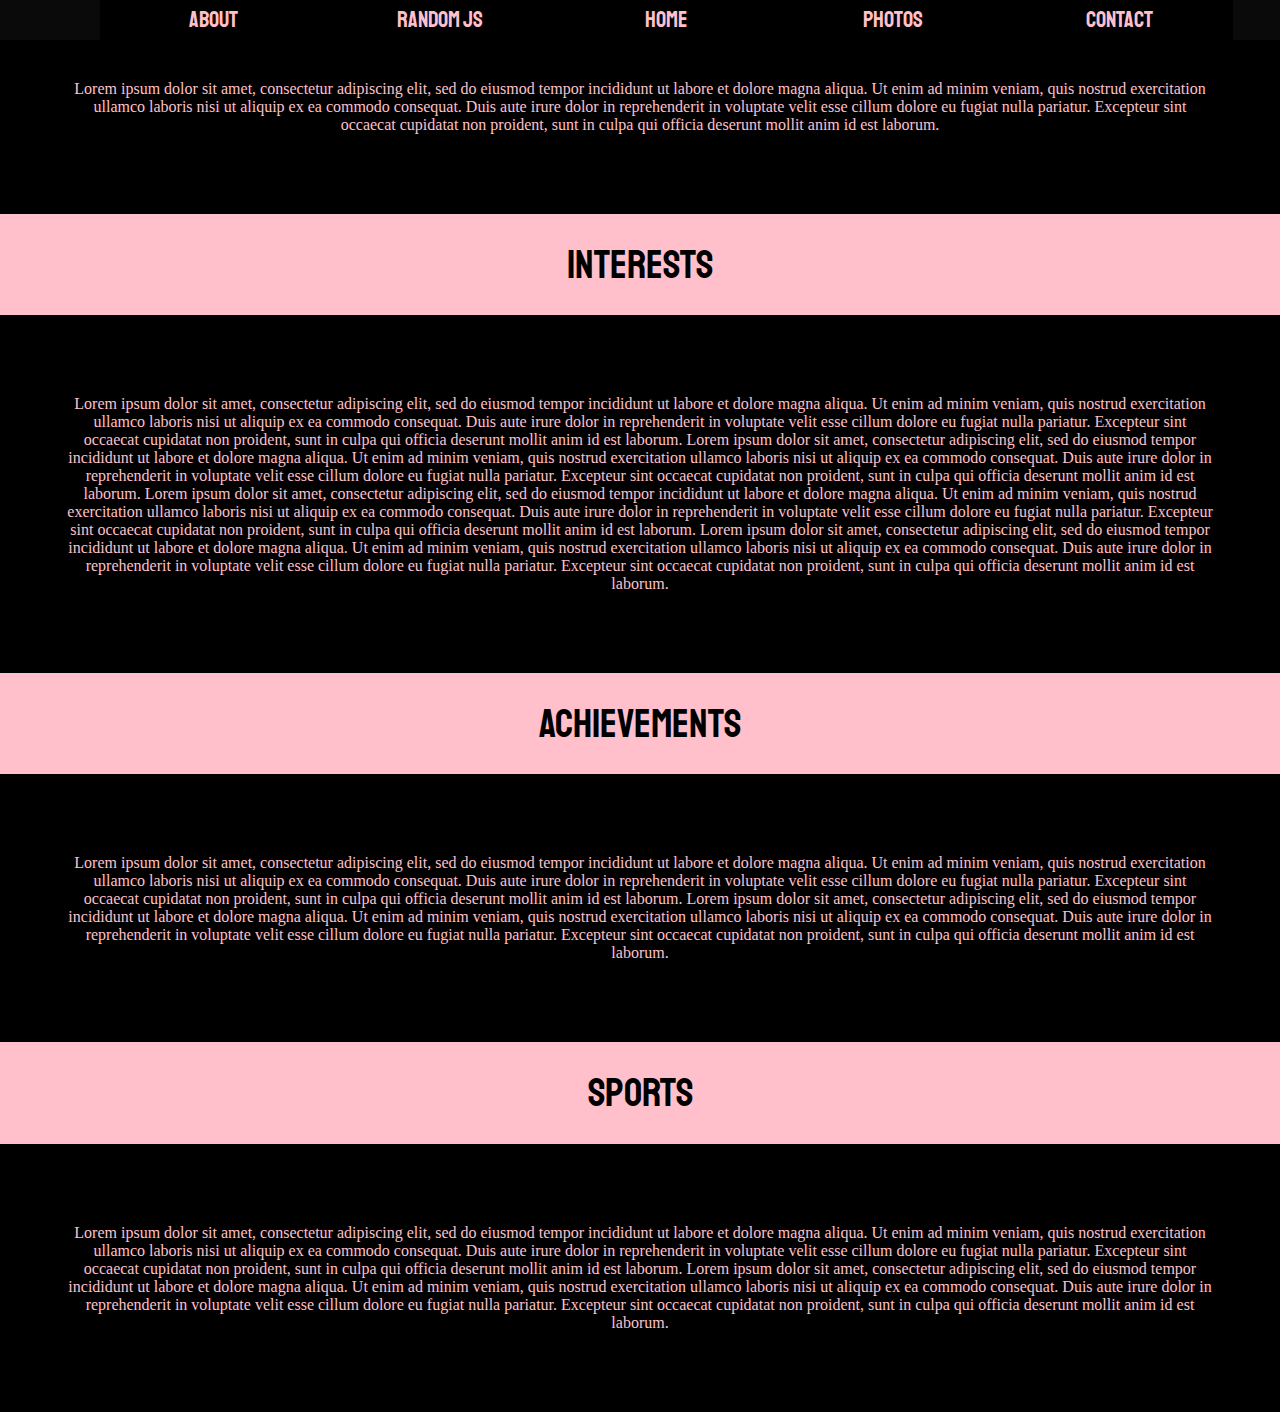
==== aboutme.html @ d181a717 "Added basic about me and made js file" ====
<!DOCTYPE html>
<html lang="en">
<head>
    <title>SHOURJA MUKHERJEE</title>
    <meta charset="UTF-8">
    <meta name="viewport" content="width=device-width, initial-scale=1.0">
    <meta http-equiv="X-UA-Compatible" content="ie=edge">
    <link rel="stylesheet" href="style.css"></link>
    <link href="https://fonts.googleapis.com/css?family=Staatliches" rel="stylesheet">
</head>

<body class="body_about">
	<div id="scrlto"></div>
	<div class="nav">
		<ul>
			<li><a href="aboutme.html">About</a></li>
			<li><a href="#ach">Random JS</a></li>
			<li><a href="#scrlto">Home</a></li>
			<li><a href="images.html">Photos</a></li>
            <li><a href="contact.html">Contact</a></li>
		</ul>
	</div>

    <div class="content_about">
        <p>
            Lorem ipsum dolor sit amet, consectetur adipiscing elit, sed do eiusmod tempor incididunt ut labore et dolore magna aliqua. Ut enim ad minim veniam, quis nostrud exercitation ullamco laboris nisi ut aliquip ex ea commodo consequat. Duis aute irure dolor in reprehenderit in voluptate velit esse cillum dolore eu fugiat nulla pariatur. Excepteur sint occaecat cupidatat non proident, sunt in culpa qui officia deserunt mollit anim id est laborum.
        </p>
    </div>
    <div class="headings"> Interests </div>
    <div class="content_about">
        <p>
            Lorem ipsum dolor sit amet, consectetur adipiscing elit, sed do eiusmod tempor incididunt ut labore et dolore magna aliqua. Ut enim ad minim veniam, quis nostrud exercitation ullamco laboris nisi ut aliquip ex ea commodo consequat. Duis aute irure dolor in reprehenderit in voluptate velit esse cillum dolore eu fugiat nulla pariatur. Excepteur sint occaecat cupidatat non proident, sunt in culpa qui officia deserunt mollit anim id est laborum.
            Lorem ipsum dolor sit amet, consectetur adipiscing elit, sed do eiusmod tempor incididunt ut labore et dolore magna aliqua. Ut enim ad minim veniam, quis nostrud exercitation ullamco laboris nisi ut aliquip ex ea commodo consequat. Duis aute irure dolor in reprehenderit in voluptate velit esse cillum dolore eu fugiat nulla pariatur. Excepteur sint occaecat cupidatat non proident, sunt in culpa qui officia deserunt mollit anim id est laborum.
            Lorem ipsum dolor sit amet, consectetur adipiscing elit, sed do eiusmod tempor incididunt ut labore et dolore magna aliqua. Ut enim ad minim veniam, quis nostrud exercitation ullamco laboris nisi ut aliquip ex ea commodo consequat. Duis aute irure dolor in reprehenderit in voluptate velit esse cillum dolore eu fugiat nulla pariatur. Excepteur sint occaecat cupidatat non proident, sunt in culpa qui officia deserunt mollit anim id est laborum.
            Lorem ipsum dolor sit amet, consectetur adipiscing elit, sed do eiusmod tempor incididunt ut labore et dolore magna aliqua. Ut enim ad minim veniam, quis nostrud exercitation ullamco laboris nisi ut aliquip ex ea commodo consequat. Duis aute irure dolor in reprehenderit in voluptate velit esse cillum dolore eu fugiat nulla pariatur. Excepteur sint occaecat cupidatat non proident, sunt in culpa qui officia deserunt mollit anim id est laborum.

        </p>
    </div>
    <div class="headings"> Achievements </div>
    <div class="content_about">
        <p>
            Lorem ipsum dolor sit amet, consectetur adipiscing elit, sed do eiusmod tempor incididunt ut labore et dolore magna aliqua. Ut enim ad minim veniam, quis nostrud exercitation ullamco laboris nisi ut aliquip ex ea commodo consequat. Duis aute irure dolor in reprehenderit in voluptate velit esse cillum dolore eu fugiat nulla pariatur. Excepteur sint occaecat cupidatat non proident, sunt in culpa qui officia deserunt mollit anim id est laborum.
            Lorem ipsum dolor sit amet, consectetur adipiscing elit, sed do eiusmod tempor incididunt ut labore et dolore magna aliqua. Ut enim ad minim veniam, quis nostrud exercitation ullamco laboris nisi ut aliquip ex ea commodo consequat. Duis aute irure dolor in reprehenderit in voluptate velit esse cillum dolore eu fugiat nulla pariatur. Excepteur sint occaecat cupidatat non proident, sunt in culpa qui officia deserunt mollit anim id est laborum.
        </p>
    </div>
    <div class="headings"> Sports </div>
    <div class="content_about">
        <p>
            Lorem ipsum dolor sit amet, consectetur adipiscing elit, sed do eiusmod tempor incididunt ut labore et dolore magna aliqua. Ut enim ad minim veniam, quis nostrud exercitation ullamco laboris nisi ut aliquip ex ea commodo consequat. Duis aute irure dolor in reprehenderit in voluptate velit esse cillum dolore eu fugiat nulla pariatur. Excepteur sint occaecat cupidatat non proident, sunt in culpa qui officia deserunt mollit anim id est laborum.
            Lorem ipsum dolor sit amet, consectetur adipiscing elit, sed do eiusmod tempor incididunt ut labore et dolore magna aliqua. Ut enim ad minim veniam, quis nostrud exercitation ullamco laboris nisi ut aliquip ex ea commodo consequat. Duis aute irure dolor in reprehenderit in voluptate velit esse cillum dolore eu fugiat nulla pariatur. Excepteur sint occaecat cupidatat non proident, sunt in culpa qui officia deserunt mollit anim id est laborum.
        </p>
    </div>

</body>
</html>
---- style.css ----
.headings{
	font-size: 40px;
	padding-left: 20%;
	padding-right: 20%;
	padding-top:2%;
	padding-bottom: 2%;
	text-align: center;
}
.content {
	font-size: 1.2em;
	padding: 3vh;
	color: black;
	text-align: justify;
}

.content a {
	text-decoration: none;
	color: pink;
}

.content_about {
	font-size: =1.2em;
	font-family: cursive;
	padding: 5%;
	color:pink;
	background-color: black;
	text-align: center;
}

td{
    padding-right: 5vw;
    padding-bottom: 4vw;
}

.hover :hover{
    filter: invert(1);
}

.icons{
    position: absolute;
    top:45%;
    left: 28%;
}

.icons img {
	max-height: 100%;
	height: 100px;
	width: 100px;
	border-radius: 50%;
	border-width: 20px;
	border-color: rgba(200, 200, 200, 1);
    flex-wrap: wrap;
}
.tv {
    position: relative;
    width: 20%;
    height: auto;
    margin: 20px 0;
    background: black;
    border-radius: 50% / 10%;
    color: white;
    text-align: center;
    text-indent: .1em;
}
.tv:before {
    content: '';
    position: absolute;
    top: 10%;
    bottom: 10%;
    right: -5%;
    left: -5%;
    background: inherit;
    border-radius: 5% / 50%;
}

.zoom {
    background-color: none;
    transition: transform .1s;
    width: 10px;
    height: 100px;
    margin: 0 auto;
}

.zoom:hover {
    transform: scale(1.2); /* (150% zoom - Note: if the zoom is too large, it will go outside of the viewport) */
}

p.text {
    margin-left: auto;
    margin-right: auto;
    width: 50rem;
    font-size: 4rem;
    color: pink;
}

p.text_email {
    margin-left: auto;
    margin-right: auto;
    width: 20rem;
    font-size: 19px;
    color: black;
    font-family: 'Playfair+Display';
}

img.text {
    display: block;
    margin-left: auto;
    margin-right: auto;
    max-width: 100%;
    height: auto;
    padding-top: 200px;
}

body {
    padding: 0;
    margin: 0;
    font-family: 'Staatliches', cursive;
    background-image: url('https://media.giphy.com/media/kMkvWfdwnmHMQ/giphy.gif');
    background-size: 100% 121%;
}

h1 {
    padding-left: 37%;
    padding-right: 37%;
    padding-top: 5%;
    font-size: 70px;
}

.body_contact {
    padding:0;
    margin: 0;
    font-family: 'Yatra One';
    background-image: none;
    background-color: pink;
    background-size: cover;
}

.body_about {
	background-image: none;
	background-color: pink;
	font-family: 'Staatliches', cursive;
	padding: 0;
	margin:0;
}
.vertical-center {
    margin: 0;
    position: absolute;
    top: 50%;
    -ms-transform: translateY(-50%);
    transform: translateY(-50%);
}

.nav {
	z-index: 10;
	position: fixed;
    width: 100%;
	top: 0px;
	background-color:rgba(10, 10, 10, 1);
}

.nav ul {
	padding: 0px;
	margin: 0px;
	list-style-type: none;
	overflow: auto;
    padding-left: 100px;
}

.nav li {
	width: 19.2%; /*fallback*/
	font-size: 1.4em;
	line-height: 1.8em;
	float: left;
	overflow: hidden;
    font-family: 'Staatliches', cursive;
}

.nav a {
	width: 100%;
	text-align: center;
	text-decoration: none;
	display: block;
	color: pink;
	background-color:black;
}

.nav a.act {
	background-color:rgba(30, 30, 30, 1);
}

.nav a:hover {
	background-color: rgb(40,40,40);
}

.nav a:active {
	background-color: rgb(70,70,70);
}
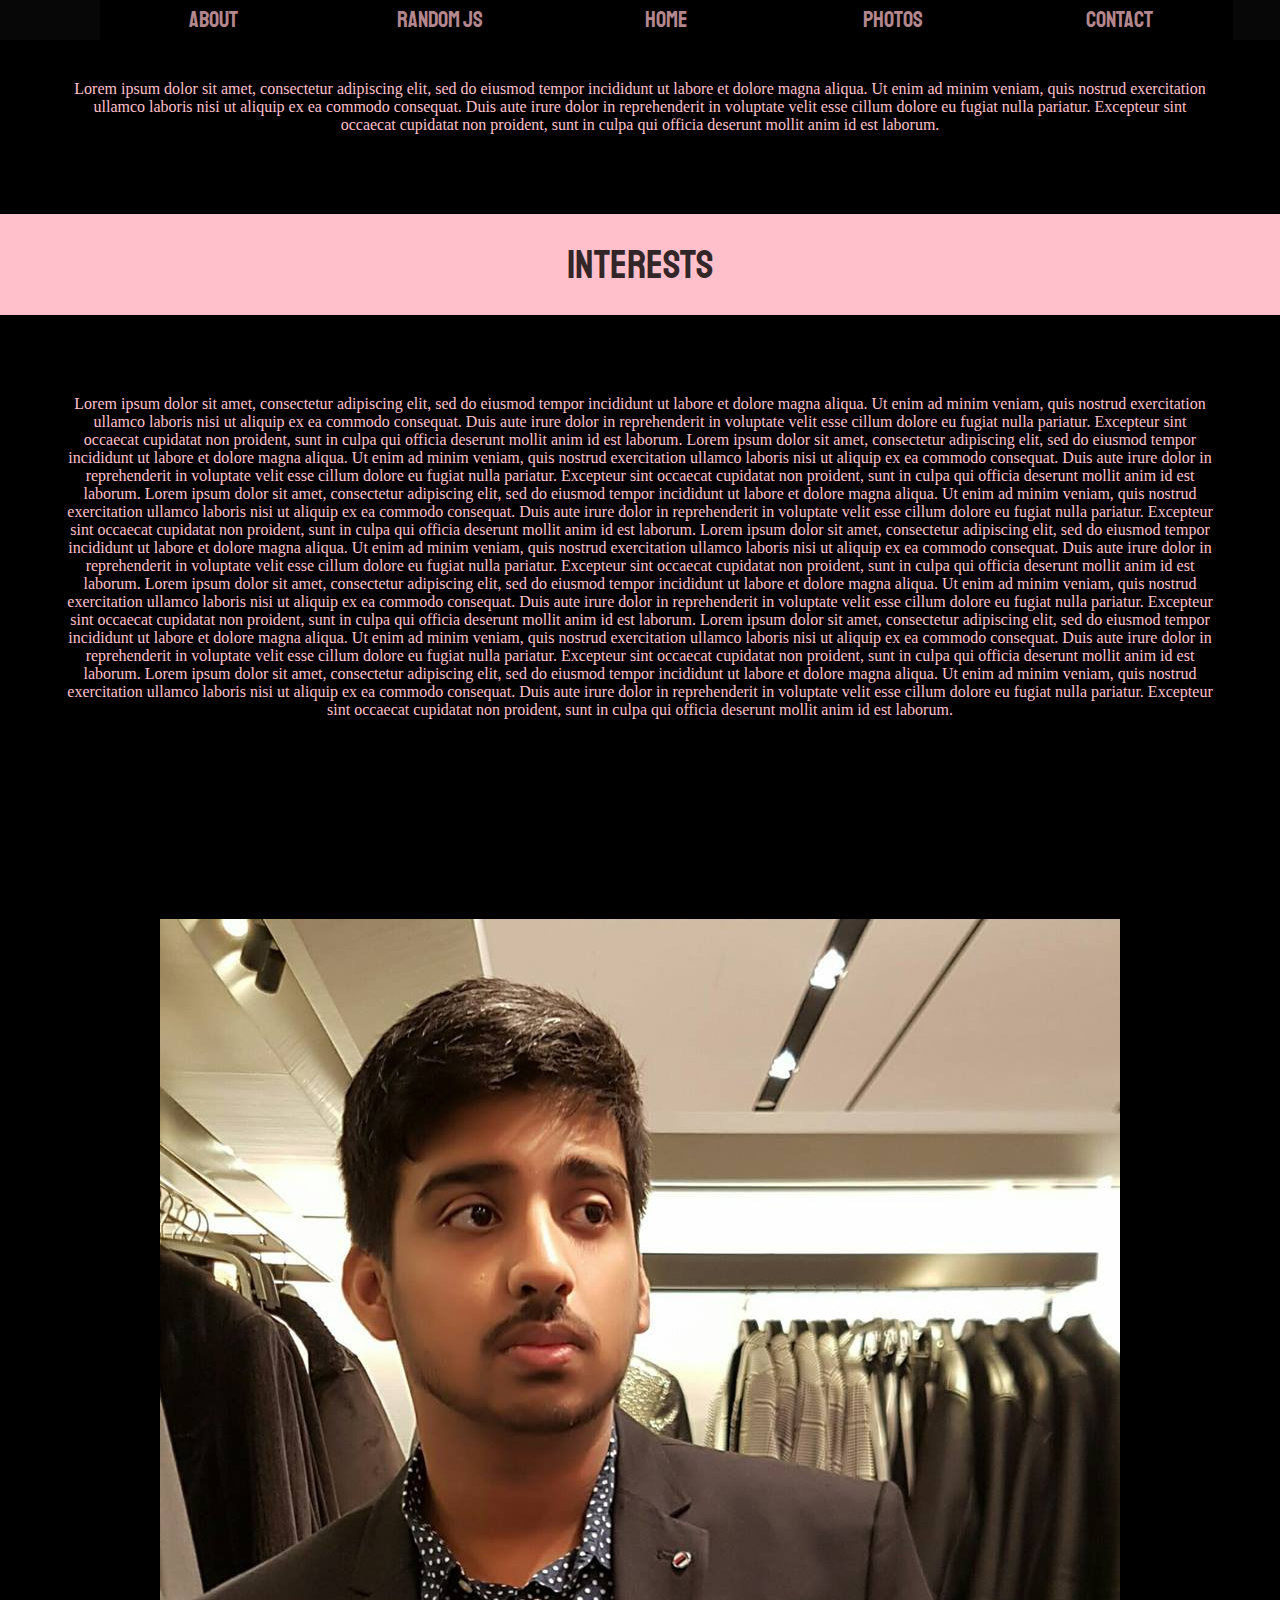
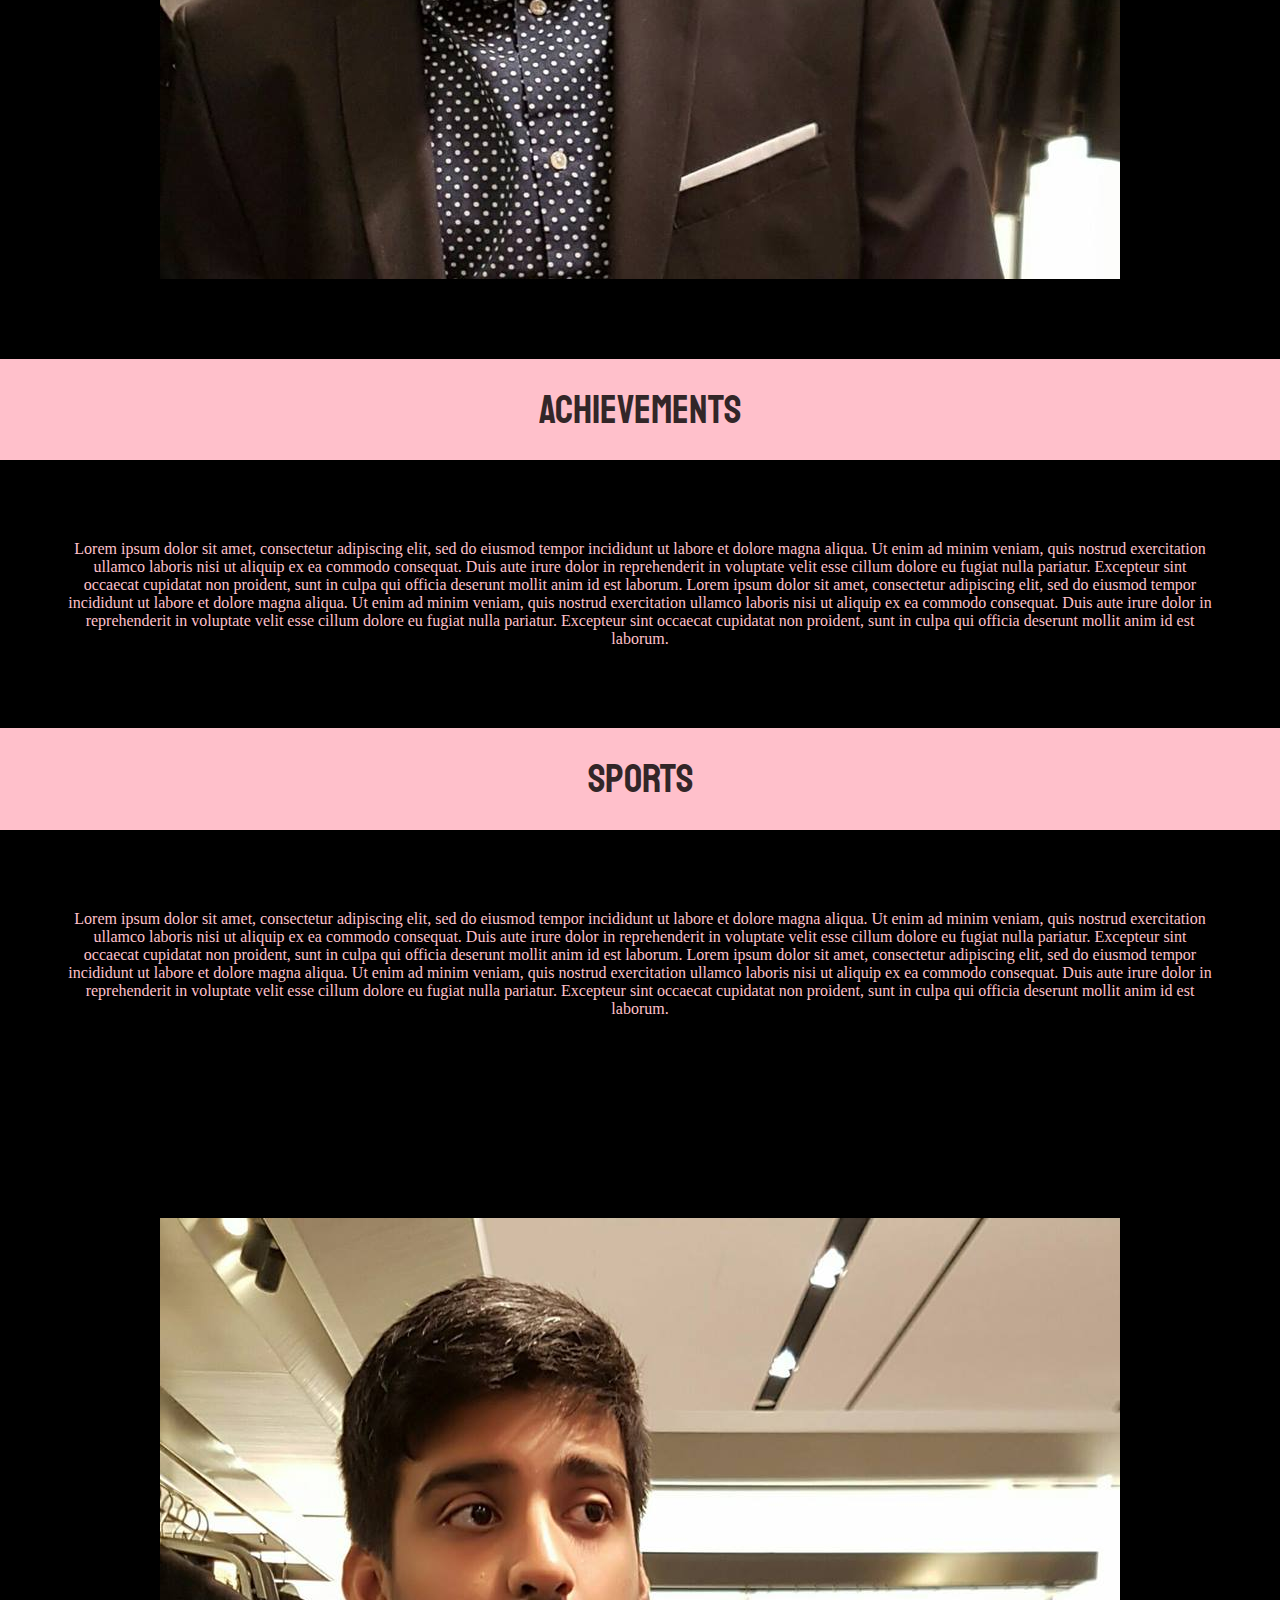
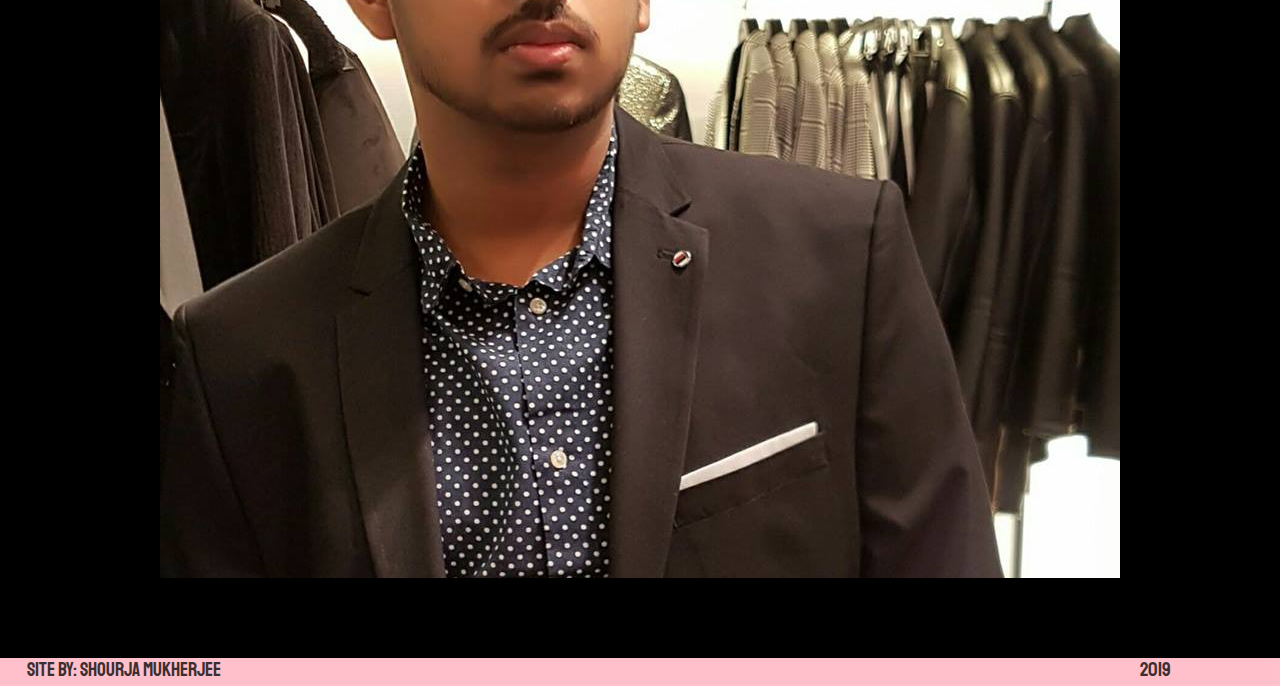
==== commit e9e528fe: "Added footer" ====
--- a/aboutme.html
+++ b/aboutme.html
@@ -7,6 +7,7 @@
     <meta http-equiv="X-UA-Compatible" content="ie=edge">
     <link rel="stylesheet" href="style.css"></link>
     <link href="https://fonts.googleapis.com/css?family=Staatliches" rel="stylesheet">
+    <script src="script.js"></script>
 </head>
 
 <body class="body_about">
@@ -14,8 +15,8 @@
 	<div class="nav">
 		<ul>
 			<li><a href="aboutme.html">About</a></li>
-			<li><a href="#ach">Random JS</a></li>
-			<li><a href="#scrlto">Home</a></li>
+			<li><a href="js.html">Random JS</a></li>
+			<li><a href="index.html">Home</a></li>
 			<li><a href="images.html">Photos</a></li>
             <li><a href="contact.html">Contact</a></li>
 		</ul>
@@ -33,7 +34,10 @@
             Lorem ipsum dolor sit amet, consectetur adipiscing elit, sed do eiusmod tempor incididunt ut labore et dolore magna aliqua. Ut enim ad minim veniam, quis nostrud exercitation ullamco laboris nisi ut aliquip ex ea commodo consequat. Duis aute irure dolor in reprehenderit in voluptate velit esse cillum dolore eu fugiat nulla pariatur. Excepteur sint occaecat cupidatat non proident, sunt in culpa qui officia deserunt mollit anim id est laborum.
             Lorem ipsum dolor sit amet, consectetur adipiscing elit, sed do eiusmod tempor incididunt ut labore et dolore magna aliqua. Ut enim ad minim veniam, quis nostrud exercitation ullamco laboris nisi ut aliquip ex ea commodo consequat. Duis aute irure dolor in reprehenderit in voluptate velit esse cillum dolore eu fugiat nulla pariatur. Excepteur sint occaecat cupidatat non proident, sunt in culpa qui officia deserunt mollit anim id est laborum.
             Lorem ipsum dolor sit amet, consectetur adipiscing elit, sed do eiusmod tempor incididunt ut labore et dolore magna aliqua. Ut enim ad minim veniam, quis nostrud exercitation ullamco laboris nisi ut aliquip ex ea commodo consequat. Duis aute irure dolor in reprehenderit in voluptate velit esse cillum dolore eu fugiat nulla pariatur. Excepteur sint occaecat cupidatat non proident, sunt in culpa qui officia deserunt mollit anim id est laborum.
-
+            Lorem ipsum dolor sit amet, consectetur adipiscing elit, sed do eiusmod tempor incididunt ut labore et dolore magna aliqua. Ut enim ad minim veniam, quis nostrud exercitation ullamco laboris nisi ut aliquip ex ea commodo consequat. Duis aute irure dolor in reprehenderit in voluptate velit esse cillum dolore eu fugiat nulla pariatur. Excepteur sint occaecat cupidatat non proident, sunt in culpa qui officia deserunt mollit anim id est laborum.
+            Lorem ipsum dolor sit amet, consectetur adipiscing elit, sed do eiusmod tempor incididunt ut labore et dolore magna aliqua. Ut enim ad minim veniam, quis nostrud exercitation ullamco laboris nisi ut aliquip ex ea commodo consequat. Duis aute irure dolor in reprehenderit in voluptate velit esse cillum dolore eu fugiat nulla pariatur. Excepteur sint occaecat cupidatat non proident, sunt in culpa qui officia deserunt mollit anim id est laborum.
+            Lorem ipsum dolor sit amet, consectetur adipiscing elit, sed do eiusmod tempor incididunt ut labore et dolore magna aliqua. Ut enim ad minim veniam, quis nostrud exercitation ullamco laboris nisi ut aliquip ex ea commodo consequat. Duis aute irure dolor in reprehenderit in voluptate velit esse cillum dolore eu fugiat nulla pariatur. Excepteur sint occaecat cupidatat non proident, sunt in culpa qui officia deserunt mollit anim id est laborum.
+            <img src="img/facebookDP_n.jpg" class="text" alt="yeet" >
         </p>
     </div>
     <div class="headings"> Achievements </div>
@@ -48,7 +52,17 @@
         <p>
             Lorem ipsum dolor sit amet, consectetur adipiscing elit, sed do eiusmod tempor incididunt ut labore et dolore magna aliqua. Ut enim ad minim veniam, quis nostrud exercitation ullamco laboris nisi ut aliquip ex ea commodo consequat. Duis aute irure dolor in reprehenderit in voluptate velit esse cillum dolore eu fugiat nulla pariatur. Excepteur sint occaecat cupidatat non proident, sunt in culpa qui officia deserunt mollit anim id est laborum.
             Lorem ipsum dolor sit amet, consectetur adipiscing elit, sed do eiusmod tempor incididunt ut labore et dolore magna aliqua. Ut enim ad minim veniam, quis nostrud exercitation ullamco laboris nisi ut aliquip ex ea commodo consequat. Duis aute irure dolor in reprehenderit in voluptate velit esse cillum dolore eu fugiat nulla pariatur. Excepteur sint occaecat cupidatat non proident, sunt in culpa qui officia deserunt mollit anim id est laborum.
+            <img src="img/facebookDP_n.jpg" class="text" alt="yeet">
         </p>
+    </div>
+    <div class="footer">
+        <div class="ft">
+            <a href="#">Site by: Shourja Mukherjee</a>
+        </div>
+        <div class="rt">
+            <a href="#">2019</a>
+        </div>
+
     </div>
 
 </body>
--- a/style.css
+++ b/style.css
@@ -5,6 +5,8 @@
 	padding-top:2%;
 	padding-bottom: 2%;
 	text-align: center;
+	opacity: 0.8;
+	background-image: image("img/facebookDP_n.jpg");
 }
 .content {
 	font-size: 1.2em;
@@ -151,6 +153,7 @@
 }
 
 .nav {
+	opacity: 0.7;
 	z-index: 10;
 	position: fixed;
     width: 100%;
@@ -195,3 +198,42 @@
 .nav a:active {
 	background-color: rgb(70,70,70);
 }
+
+.footer {
+	opacity: 0.8;
+	height: 1.8em;
+	background-color: pink;
+	overflow: auto;
+	bottom: 0;
+	width: 100%;
+}
+
+.footer .ft a {
+	font-size: 1.2em;
+	float: left;
+	text-decoration: none;
+	width: 19.4%;
+	text-align: center;
+	display: block;
+	color: rgba(10, 10, 10, 1);
+}
+
+.footer .rt a {
+	font-size: 1.2em;
+	float: right;
+	text-decoration: none;
+	width: 19.4%;
+	text-align: center;
+	display: block;
+	color: rgba(10, 10, 10, 1);
+}
+
+button {
+  padding: 4px;
+  background: transparent;
+  text-shadow: 1px 1px 1px #202020;
+  font-family: "Lato", sans-serif;
+  font-size: 10pt;
+  border: 1px solid lightblue;
+  color: lightblue;
+}
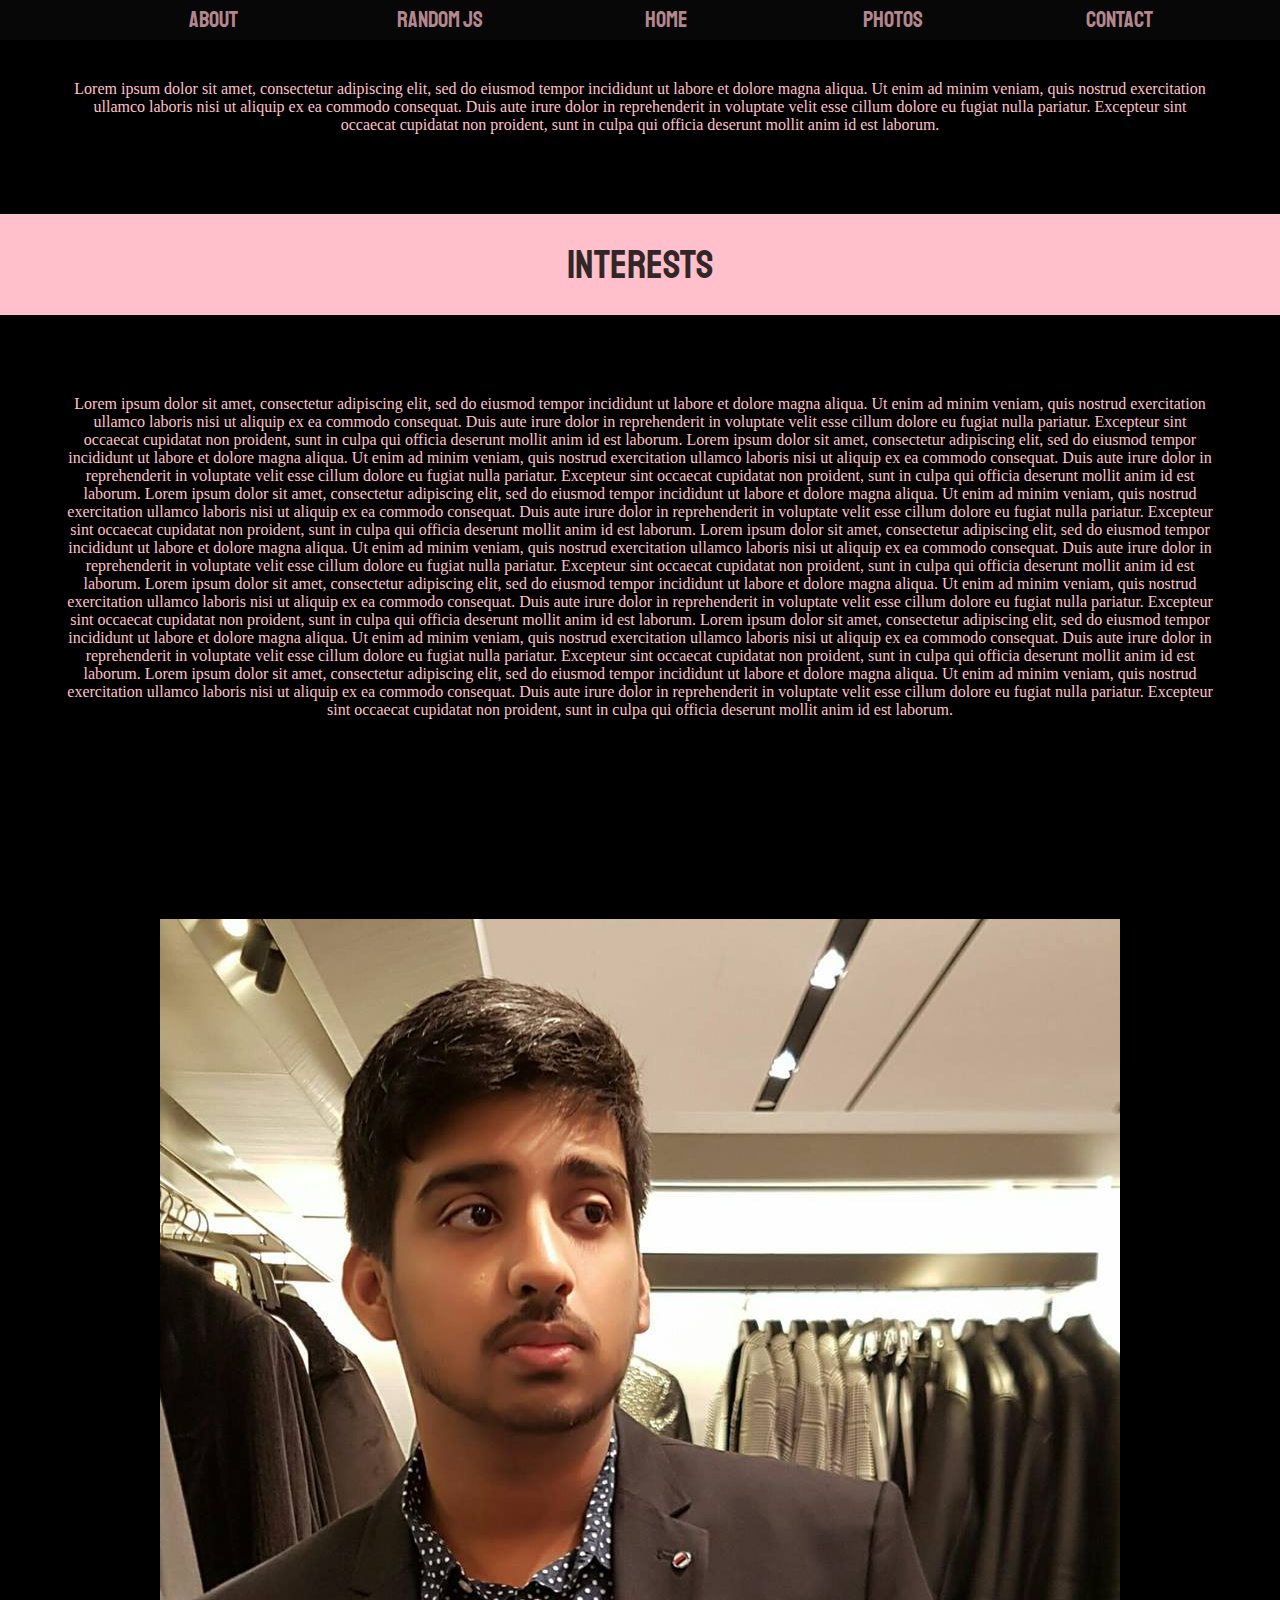
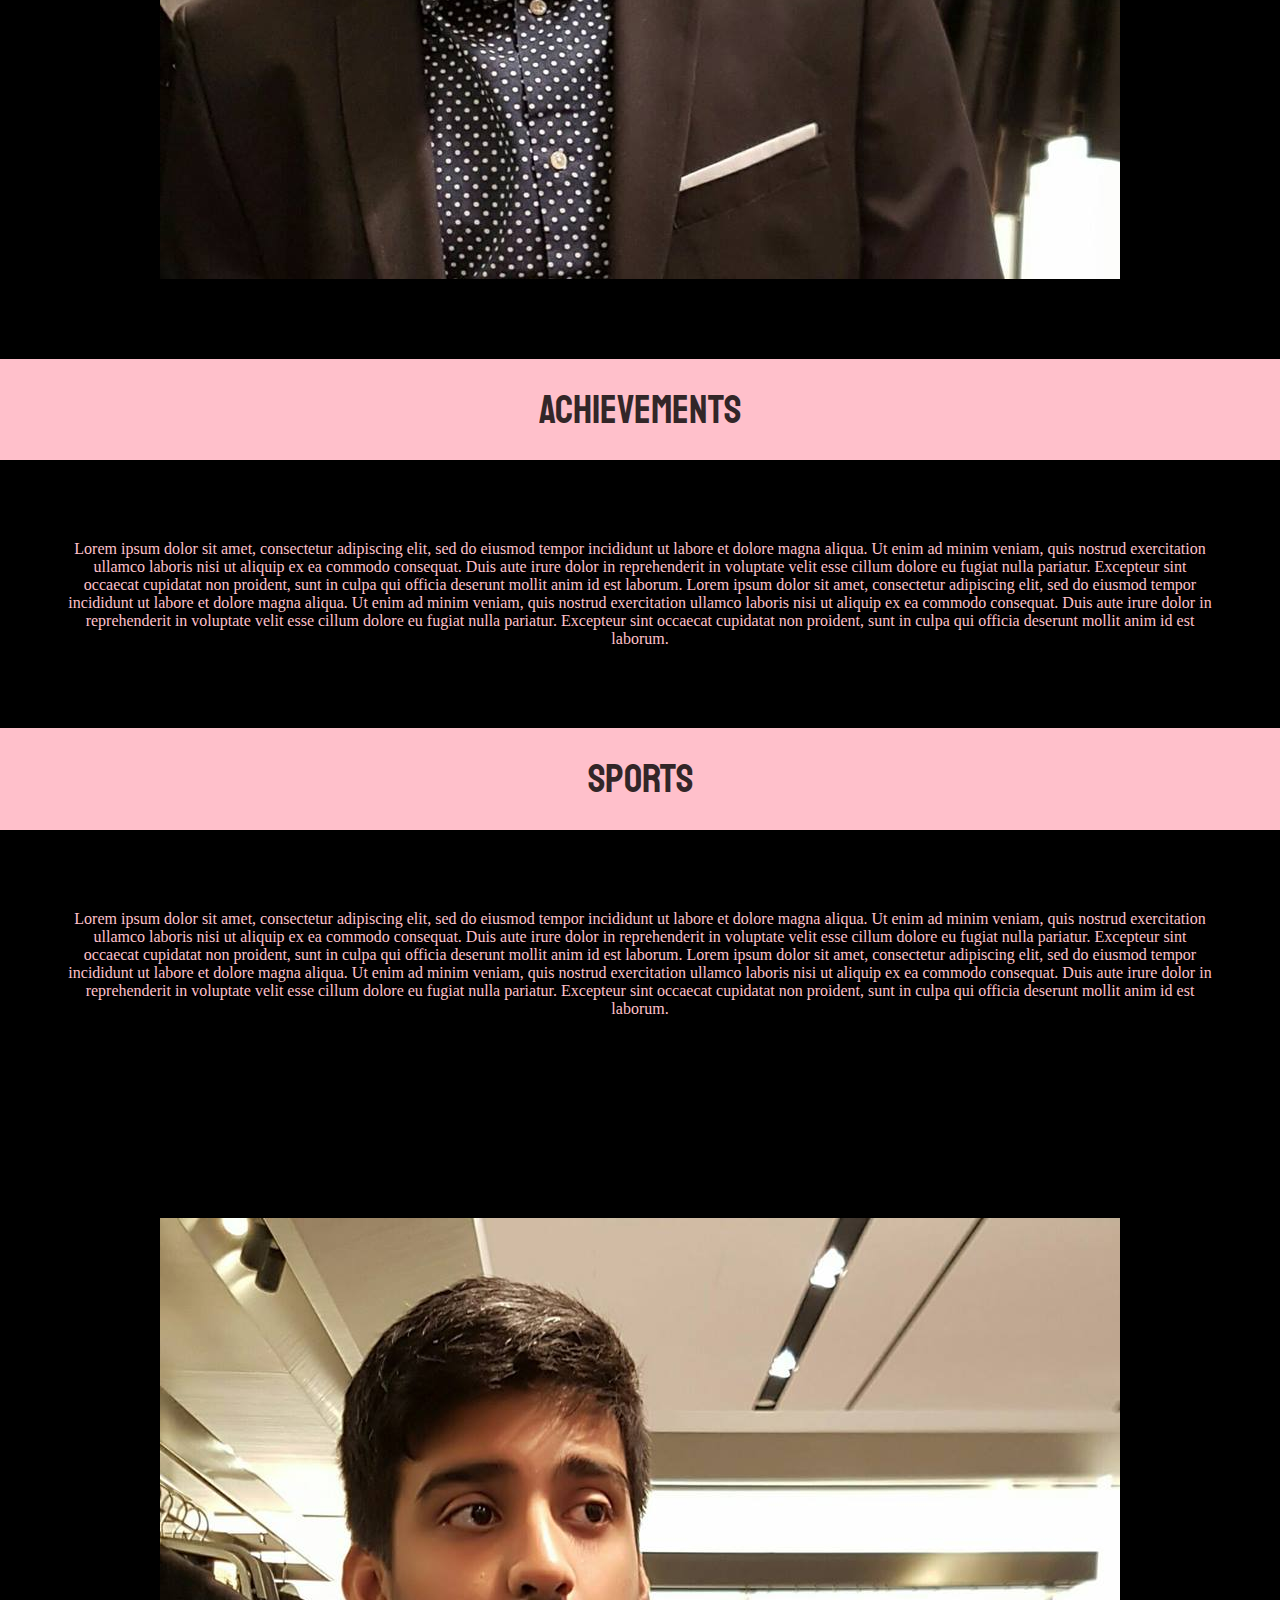
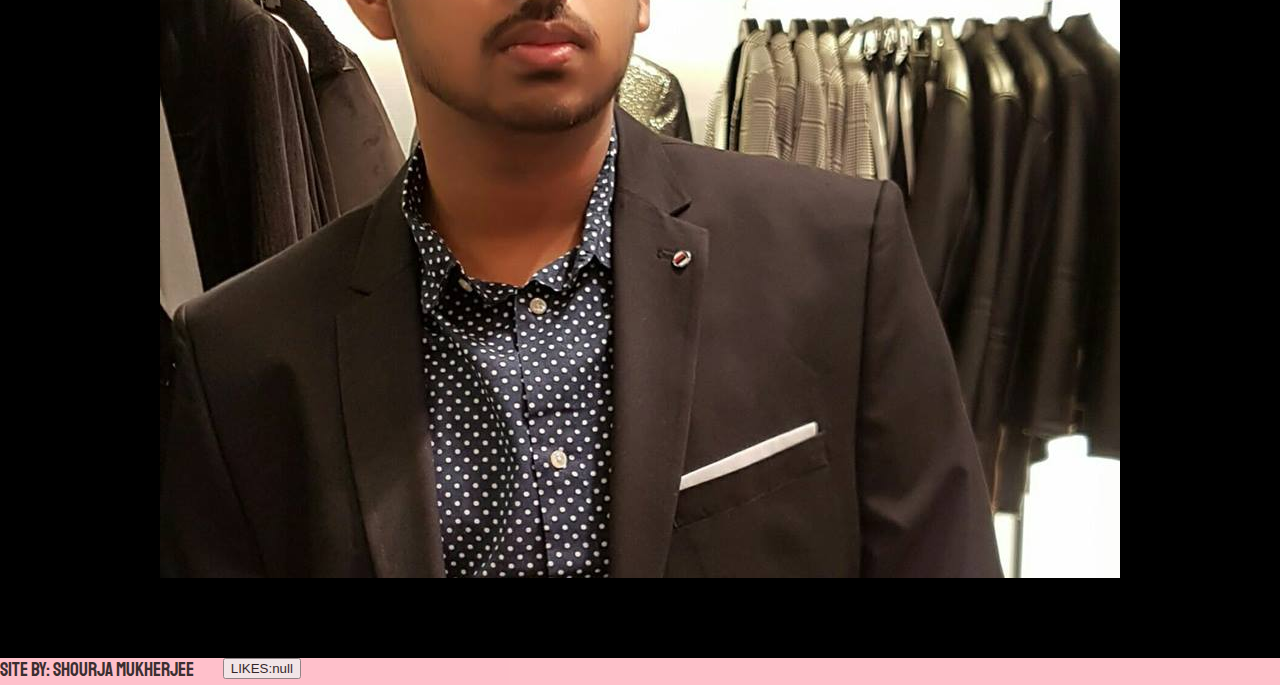
==== commit 3ead0b34: "Added like button and made navbar jQueuery" ====
--- a/aboutme.html
+++ b/aboutme.html
@@ -7,15 +7,16 @@
     <meta http-equiv="X-UA-Compatible" content="ie=edge">
     <link rel="stylesheet" href="style.css"></link>
     <link href="https://fonts.googleapis.com/css?family=Staatliches" rel="stylesheet">
-    <script src="script.js"></script>
+    <script src="https://ajax.googleapis.com/ajax/libs/jquery/3.3.1/jquery.min.js"></script>
+    <script src="myscript.js"></script>
 </head>
 
 <body class="body_about">
 	<div id="scrlto"></div>
-	<div class="nav">
+	<div id="navbar" class="nav">
 		<ul>
 			<li><a href="aboutme.html">About</a></li>
-			<li><a href="js.html">Random JS</a></li>
+			<li><a href="randomjs.html">Random JS</a></li>
 			<li><a href="index.html">Home</a></li>
 			<li><a href="images.html">Photos</a></li>
             <li><a href="contact.html">Contact</a></li>
@@ -59,10 +60,12 @@
         <div class="ft">
             <a href="#">Site by: Shourja Mukherjee</a>
         </div>
+        <button onclick="clickFunction()" id="clickcount">LIKES:0</button>
+        <!--
         <div class="rt">
-            <a href="#">2019</a>
+            <a href="#" style="color:pink">2019</a>
         </div>
-
+    -->
     </div>
 
 </body>
--- a/style.css
+++ b/style.css
@@ -144,6 +144,11 @@
 	padding: 0;
 	margin:0;
 }
+
+.body_js{
+	background-image:none;
+	background-color: pink;
+}
 .vertical-center {
     margin: 0;
     position: absolute;
@@ -155,7 +160,7 @@
 .nav {
 	opacity: 0.7;
 	z-index: 10;
-	position: fixed;
+	/*position: fixed;*/
     width: 100%;
 	top: 0px;
 	background-color:rgba(10, 10, 10, 1);
@@ -184,6 +189,7 @@
 	text-decoration: none;
 	display: block;
 	color: pink;
+	float: left
 	background-color:black;
 }
 
@@ -201,7 +207,7 @@
 
 .footer {
 	opacity: 0.8;
-	height: 1.8em;
+	height: 1.7em;
 	background-color: pink;
 	overflow: auto;
 	bottom: 0;
@@ -212,8 +218,8 @@
 	font-size: 1.2em;
 	float: left;
 	text-decoration: none;
-	width: 19.4%;
-	text-align: center;
+	width: 17.4%;
+	text-align: left;
 	display: block;
 	color: rgba(10, 10, 10, 1);
 }
@@ -222,18 +228,15 @@
 	font-size: 1.2em;
 	float: right;
 	text-decoration: none;
-	width: 19.4%;
-	text-align: center;
+	width: 17.4%;
 	display: block;
 	color: rgba(10, 10, 10, 1);
 }
-
-button {
-  padding: 4px;
-  background: transparent;
-  text-shadow: 1px 1px 1px #202020;
-  font-family: "Lato", sans-serif;
-  font-size: 10pt;
-  border: 1px solid lightblue;
-  color: lightblue;
-}
+#clickcount{
+	height: 1.6em;
+}
+.sticky {
+  position: fixed;
+  top: 0;
+  width: 100%;
+}
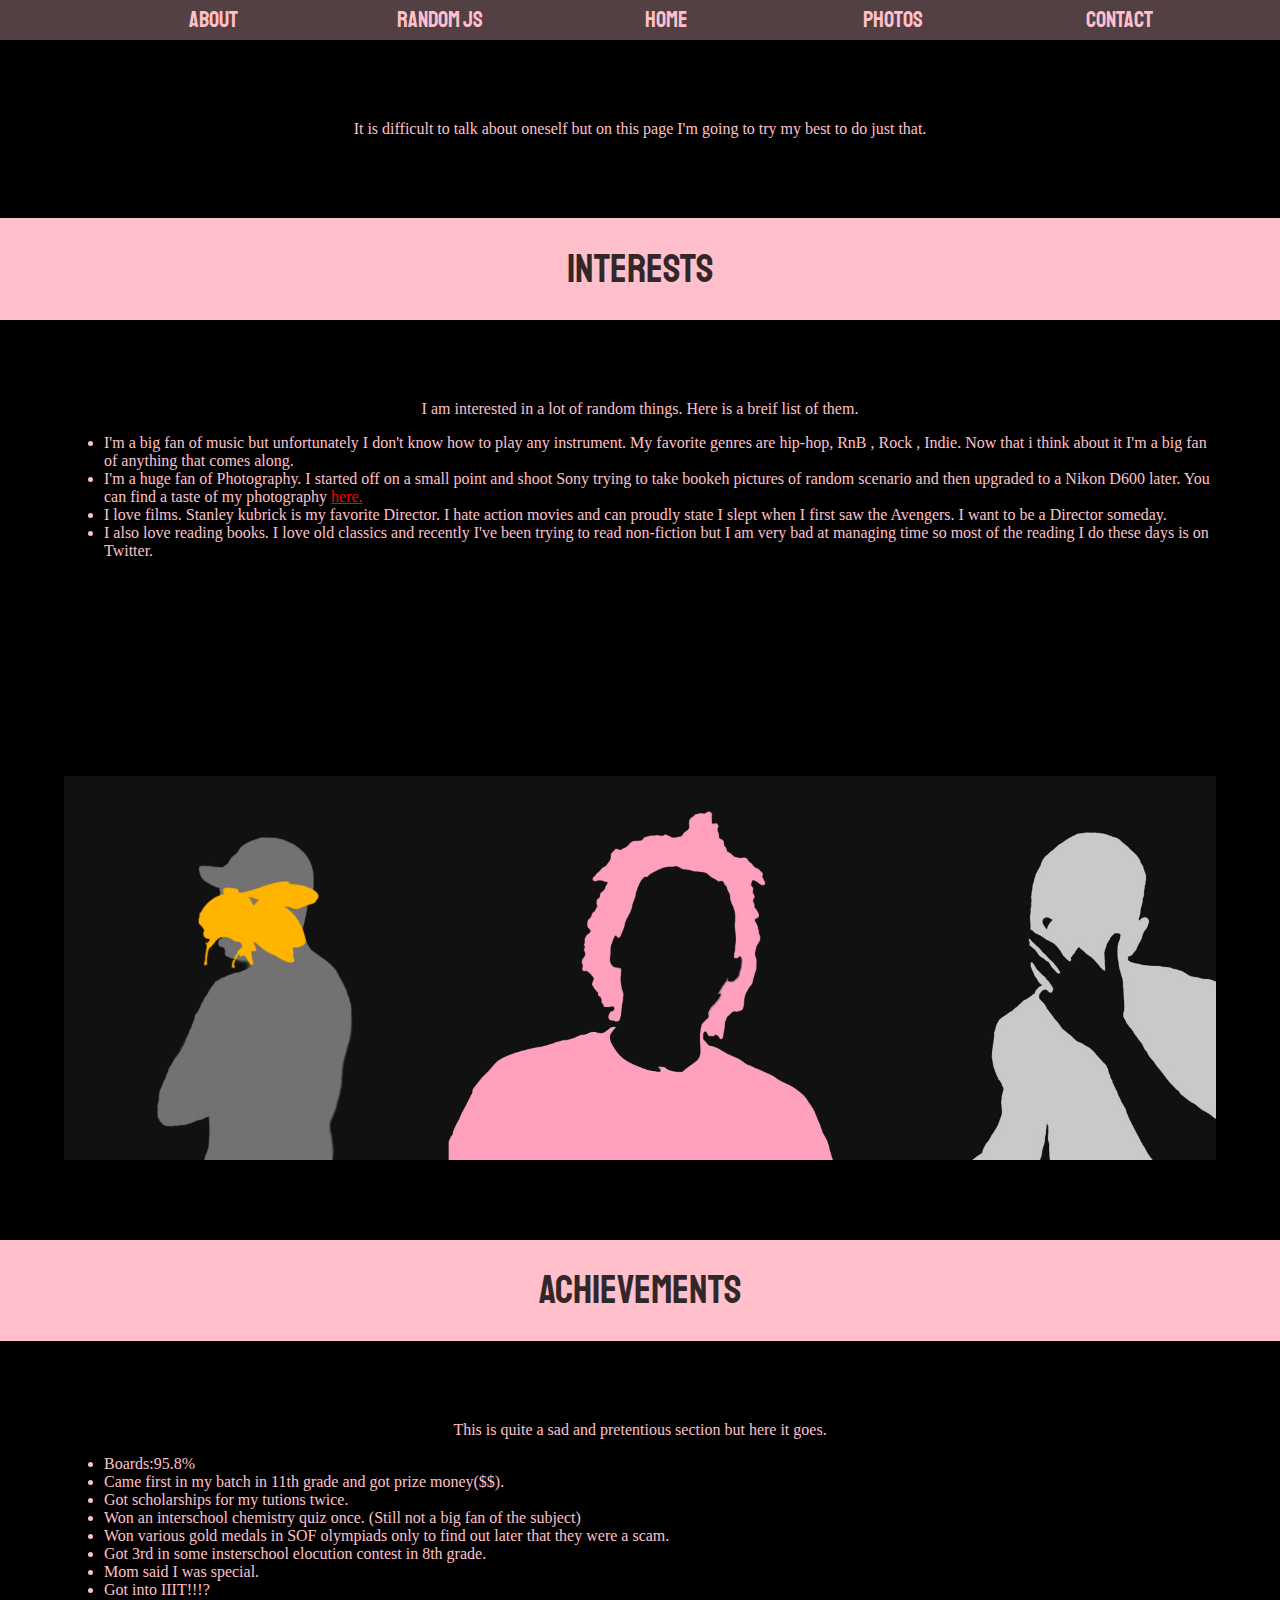
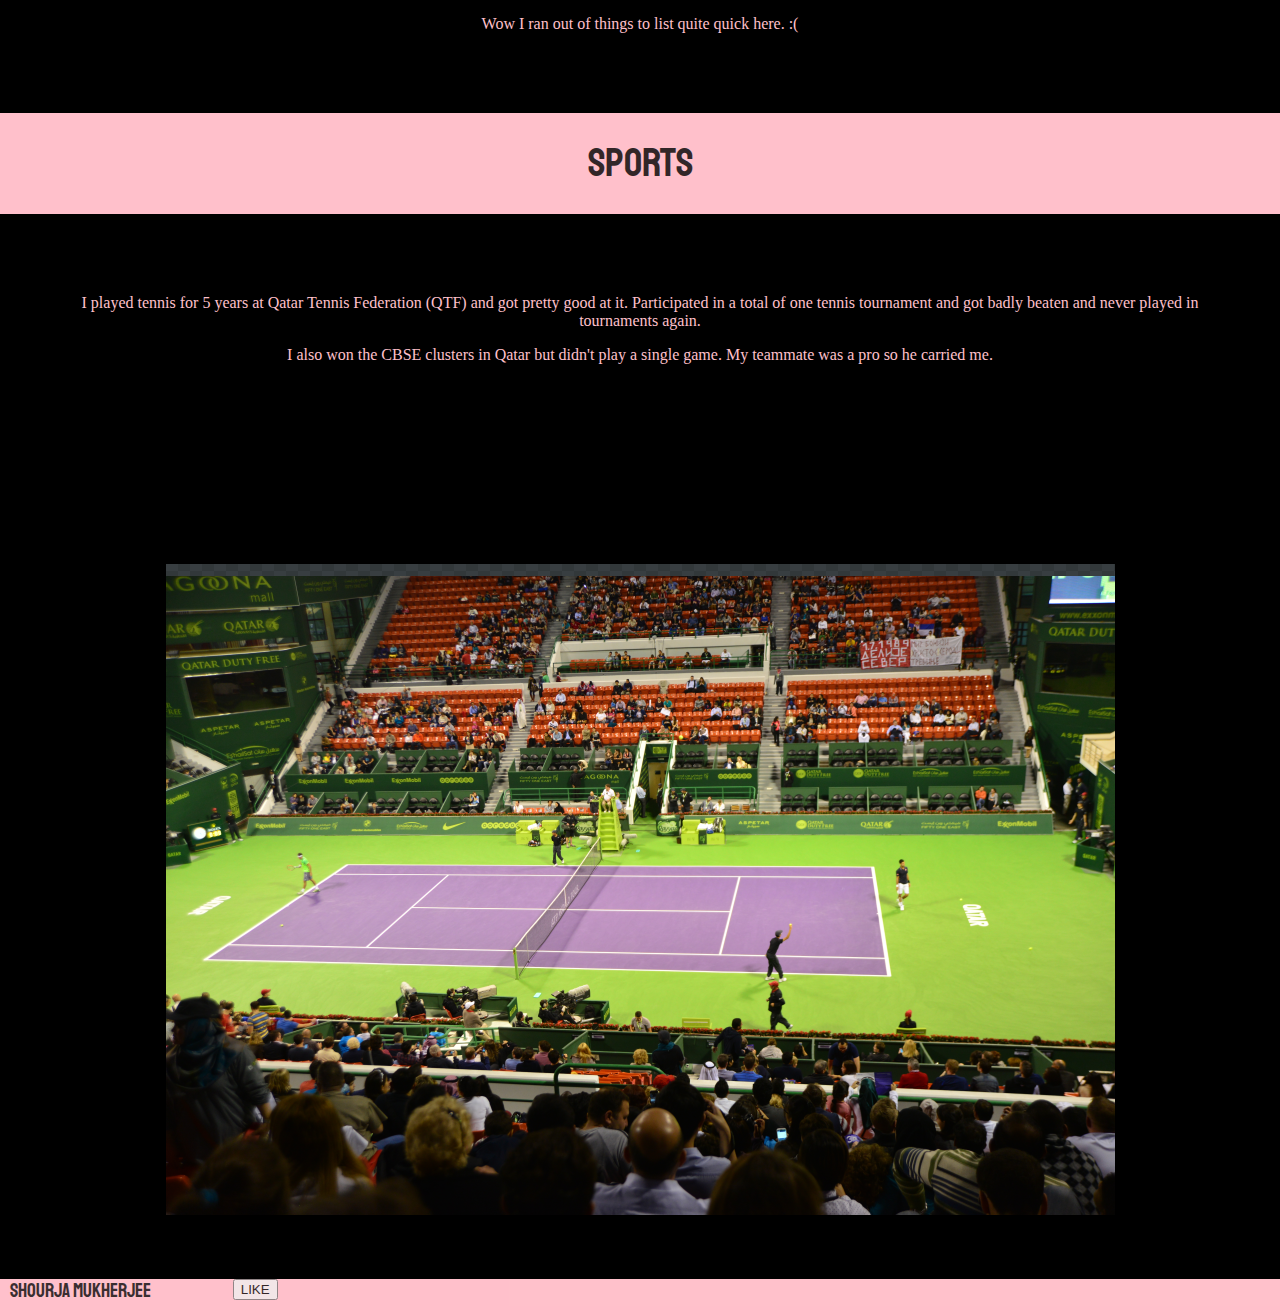
==== commit 1f75fbc5: "Finished project made all tweaks" ====
--- a/aboutme.html
+++ b/aboutme.html
@@ -18,49 +18,60 @@
 			<li><a href="aboutme.html">About</a></li>
 			<li><a href="randomjs.html">Random JS</a></li>
 			<li><a href="index.html">Home</a></li>
-			<li><a href="images.html">Photos</a></li>
+			<li><a href="photos.html">Photos</a></li>
             <li><a href="contact.html">Contact</a></li>
 		</ul>
 	</div>
 
     <div class="content_about">
         <p>
-            Lorem ipsum dolor sit amet, consectetur adipiscing elit, sed do eiusmod tempor incididunt ut labore et dolore magna aliqua. Ut enim ad minim veniam, quis nostrud exercitation ullamco laboris nisi ut aliquip ex ea commodo consequat. Duis aute irure dolor in reprehenderit in voluptate velit esse cillum dolore eu fugiat nulla pariatur. Excepteur sint occaecat cupidatat non proident, sunt in culpa qui officia deserunt mollit anim id est laborum.
+            It is difficult to talk about oneself but on this page I'm going to try my best to do just that.
         </p>
     </div>
     <div class="headings"> Interests </div>
     <div class="content_about">
         <p>
-            Lorem ipsum dolor sit amet, consectetur adipiscing elit, sed do eiusmod tempor incididunt ut labore et dolore magna aliqua. Ut enim ad minim veniam, quis nostrud exercitation ullamco laboris nisi ut aliquip ex ea commodo consequat. Duis aute irure dolor in reprehenderit in voluptate velit esse cillum dolore eu fugiat nulla pariatur. Excepteur sint occaecat cupidatat non proident, sunt in culpa qui officia deserunt mollit anim id est laborum.
-            Lorem ipsum dolor sit amet, consectetur adipiscing elit, sed do eiusmod tempor incididunt ut labore et dolore magna aliqua. Ut enim ad minim veniam, quis nostrud exercitation ullamco laboris nisi ut aliquip ex ea commodo consequat. Duis aute irure dolor in reprehenderit in voluptate velit esse cillum dolore eu fugiat nulla pariatur. Excepteur sint occaecat cupidatat non proident, sunt in culpa qui officia deserunt mollit anim id est laborum.
-            Lorem ipsum dolor sit amet, consectetur adipiscing elit, sed do eiusmod tempor incididunt ut labore et dolore magna aliqua. Ut enim ad minim veniam, quis nostrud exercitation ullamco laboris nisi ut aliquip ex ea commodo consequat. Duis aute irure dolor in reprehenderit in voluptate velit esse cillum dolore eu fugiat nulla pariatur. Excepteur sint occaecat cupidatat non proident, sunt in culpa qui officia deserunt mollit anim id est laborum.
-            Lorem ipsum dolor sit amet, consectetur adipiscing elit, sed do eiusmod tempor incididunt ut labore et dolore magna aliqua. Ut enim ad minim veniam, quis nostrud exercitation ullamco laboris nisi ut aliquip ex ea commodo consequat. Duis aute irure dolor in reprehenderit in voluptate velit esse cillum dolore eu fugiat nulla pariatur. Excepteur sint occaecat cupidatat non proident, sunt in culpa qui officia deserunt mollit anim id est laborum.
-            Lorem ipsum dolor sit amet, consectetur adipiscing elit, sed do eiusmod tempor incididunt ut labore et dolore magna aliqua. Ut enim ad minim veniam, quis nostrud exercitation ullamco laboris nisi ut aliquip ex ea commodo consequat. Duis aute irure dolor in reprehenderit in voluptate velit esse cillum dolore eu fugiat nulla pariatur. Excepteur sint occaecat cupidatat non proident, sunt in culpa qui officia deserunt mollit anim id est laborum.
-            Lorem ipsum dolor sit amet, consectetur adipiscing elit, sed do eiusmod tempor incididunt ut labore et dolore magna aliqua. Ut enim ad minim veniam, quis nostrud exercitation ullamco laboris nisi ut aliquip ex ea commodo consequat. Duis aute irure dolor in reprehenderit in voluptate velit esse cillum dolore eu fugiat nulla pariatur. Excepteur sint occaecat cupidatat non proident, sunt in culpa qui officia deserunt mollit anim id est laborum.
-            Lorem ipsum dolor sit amet, consectetur adipiscing elit, sed do eiusmod tempor incididunt ut labore et dolore magna aliqua. Ut enim ad minim veniam, quis nostrud exercitation ullamco laboris nisi ut aliquip ex ea commodo consequat. Duis aute irure dolor in reprehenderit in voluptate velit esse cillum dolore eu fugiat nulla pariatur. Excepteur sint occaecat cupidatat non proident, sunt in culpa qui officia deserunt mollit anim id est laborum.
-            <img src="img/facebookDP_n.jpg" class="text" alt="yeet" >
+            I am interested in a lot of random things. Here is a breif list of them.
+
+        <ul style="text-align:left">
+            <li>I'm a big fan of music but unfortunately I don't know how to play any instrument. My favorite genres are hip-hop, RnB , Rock , Indie. Now that i think about it I'm a big fan of anything that comes along.</li>
+            <li>I'm a huge fan of Photography. I started off on a small point and shoot Sony trying to take bookeh pictures of random scenario and then upgraded to a Nikon D600 later. You can find a taste of my photography <a style="color:red" href="photos.html">here.</a></li>
+            <li>I love films. Stanley kubrick is my favorite Director. I hate action movies and can proudly state I slept when I first saw the Avengers. I want to be a Director someday.</li>
+            <li>I also love reading books. I love old classics and recently I've been trying to read non-fiction but I am very bad at managing time so most of the reading I do these days is on Twitter.</li>
+        </ul>
+            <img src="img/earlfranktyler.jpg" class="text" alt="yeet" >
         </p>
     </div>
     <div class="headings"> Achievements </div>
     <div class="content_about">
         <p>
-            Lorem ipsum dolor sit amet, consectetur adipiscing elit, sed do eiusmod tempor incididunt ut labore et dolore magna aliqua. Ut enim ad minim veniam, quis nostrud exercitation ullamco laboris nisi ut aliquip ex ea commodo consequat. Duis aute irure dolor in reprehenderit in voluptate velit esse cillum dolore eu fugiat nulla pariatur. Excepteur sint occaecat cupidatat non proident, sunt in culpa qui officia deserunt mollit anim id est laborum.
-            Lorem ipsum dolor sit amet, consectetur adipiscing elit, sed do eiusmod tempor incididunt ut labore et dolore magna aliqua. Ut enim ad minim veniam, quis nostrud exercitation ullamco laboris nisi ut aliquip ex ea commodo consequat. Duis aute irure dolor in reprehenderit in voluptate velit esse cillum dolore eu fugiat nulla pariatur. Excepteur sint occaecat cupidatat non proident, sunt in culpa qui officia deserunt mollit anim id est laborum.
+            This is quite  a sad and pretentious section but here it goes.
+            <ul style="text-align:left">
+                <li> Boards:95.8% </li>
+                <li> Came first in my batch in 11th grade and got prize money($$).</li>
+                <li> Got scholarships for my tutions twice.</li>
+                <li> Won an interschool chemistry quiz once. (Still not a big fan of the subject)</li>
+                <li> Won various gold medals in SOF olympiads only to find out later that they were a scam.</li>
+                <li> Got 3rd in some insterschool elocution contest in 8th grade.</li>
+                <li> Mom said I was special. </li>
+                <li> Got into IIIT!!!? </li>
+            </ul>
+            Wow I ran out of things to list quite quick here. :(
         </p>
     </div>
     <div class="headings"> Sports </div>
     <div class="content_about">
         <p>
-            Lorem ipsum dolor sit amet, consectetur adipiscing elit, sed do eiusmod tempor incididunt ut labore et dolore magna aliqua. Ut enim ad minim veniam, quis nostrud exercitation ullamco laboris nisi ut aliquip ex ea commodo consequat. Duis aute irure dolor in reprehenderit in voluptate velit esse cillum dolore eu fugiat nulla pariatur. Excepteur sint occaecat cupidatat non proident, sunt in culpa qui officia deserunt mollit anim id est laborum.
-            Lorem ipsum dolor sit amet, consectetur adipiscing elit, sed do eiusmod tempor incididunt ut labore et dolore magna aliqua. Ut enim ad minim veniam, quis nostrud exercitation ullamco laboris nisi ut aliquip ex ea commodo consequat. Duis aute irure dolor in reprehenderit in voluptate velit esse cillum dolore eu fugiat nulla pariatur. Excepteur sint occaecat cupidatat non proident, sunt in culpa qui officia deserunt mollit anim id est laborum.
-            <img src="img/facebookDP_n.jpg" class="text" alt="yeet">
+            I played tennis for 5 years at Qatar Tennis Federation (QTF) and got pretty good at it. Participated in a total of one tennis tournament and got badly beaten and never played in tournaments again.
         </p>
+            I also won the CBSE clusters in Qatar but didn't play a single game. My teammate was a pro so he carried me.
+        <img src="img/tennis.png" class="text" alt="yeet">
     </div>
     <div class="footer">
         <div class="ft">
-            <a href="#">Site by: Shourja Mukherjee</a>
+            <a href="#">Shourja Mukherjee</a>
         </div>
-        <button onclick="clickFunction()" id="clickcount">LIKES:0</button>
+        <button onclick="clickFunction()" id="clickcount">LIKE</button>
         <!--
         <div class="rt">
             <a href="#" style="color:pink">2019</a>
--- a/style.css
+++ b/style.css
@@ -29,6 +29,27 @@
 	text-align: center;
 }
 
+.content_about button {
+	font-family: Lato;
+	background-color: rgba(15, 15, 15, 1);
+	font-weight: bold;
+	padding: 20px;
+	padding-left: 100px;
+	padding-right: 100px;
+	border: none;
+	color: white;
+	font-size: 1.75em;
+	letter-spacing: 5px;
+}
+
+.content_about button:active {
+	background-color: rgba(60, 60, 60, 1);
+}
+.content_about button:hover {
+	background-color: rgba(40, 40, 40, 1);
+}
+
+
 td{
     padding-right: 5vw;
     padding-bottom: 4vw;
@@ -46,13 +67,27 @@
 
 .icons img {
 	max-height: 100%;
-	height: 100px;
+	height: auto;
 	width: 100px;
 	border-radius: 50%;
 	border-width: 20px;
 	border-color: rgba(200, 200, 200, 1);
     flex-wrap: wrap;
-}
+	position: relative;
+}
+.form{
+	display: inline-block;
+}
+/*
+.overlay {
+	position: absolute;
+	top: 4%;
+	width: 100%;
+	height: 100%;
+	background-color: rgba(0,0,0,0.5);
+	left:0;
+}
+*/
 .tv {
     position: relative;
     width: 20%;
@@ -118,7 +153,10 @@
     margin: 0;
     font-family: 'Staatliches', cursive;
     background-image: url('https://media.giphy.com/media/kMkvWfdwnmHMQ/giphy.gif');
-    background-size: 100% 121%;
+	height: 100%;
+	
+  	background-repeat: no-repeat;
+  	background-size: cover;
 }
 
 h1 {
@@ -143,6 +181,7 @@
 	font-family: 'Staatliches', cursive;
 	padding: 0;
 	margin:0;
+
 }
 
 .body_js{
@@ -196,11 +235,11 @@
 .nav a.act {
 	background-color:rgba(30, 30, 30, 1);
 }
-
+/*
 .nav a:hover {
 	background-color: rgb(40,40,40);
 }
-
+*/
 .nav a:active {
 	background-color: rgb(70,70,70);
 }
@@ -222,6 +261,7 @@
 	text-align: left;
 	display: block;
 	color: rgba(10, 10, 10, 1);
+	padding-left: 10px;
 }
 
 .footer .rt a {
@@ -240,3 +280,46 @@
   top: 0;
   width: 100%;
 }
+
+#elem1{
+	display: inline-block;
+	margin-left: 350px;
+}
+
+#elem1.but{
+	margin-left: 50px;
+}
+
+#elem2{
+	display: inline-block;
+	margin-left: 150px;
+}
+
+#elem3{
+	display: inline-block;
+	margin-left: 150px;
+}
+
+.photo_size{
+	height:auto;
+	width: auto;
+	max-width: 50%;
+	max-height: 50%;
+}
+
+#myTable{
+	border-collapse: collapse;
+	border: 1px solid black;
+	align-self: center;
+}
+
+#myTable th{
+	border: 1px solid black;
+	font-family: cursive;
+	font-size: 40px;
+}
+
+#myTable td {
+  border: 1px solid black;
+  font-size: 20px;
+}
